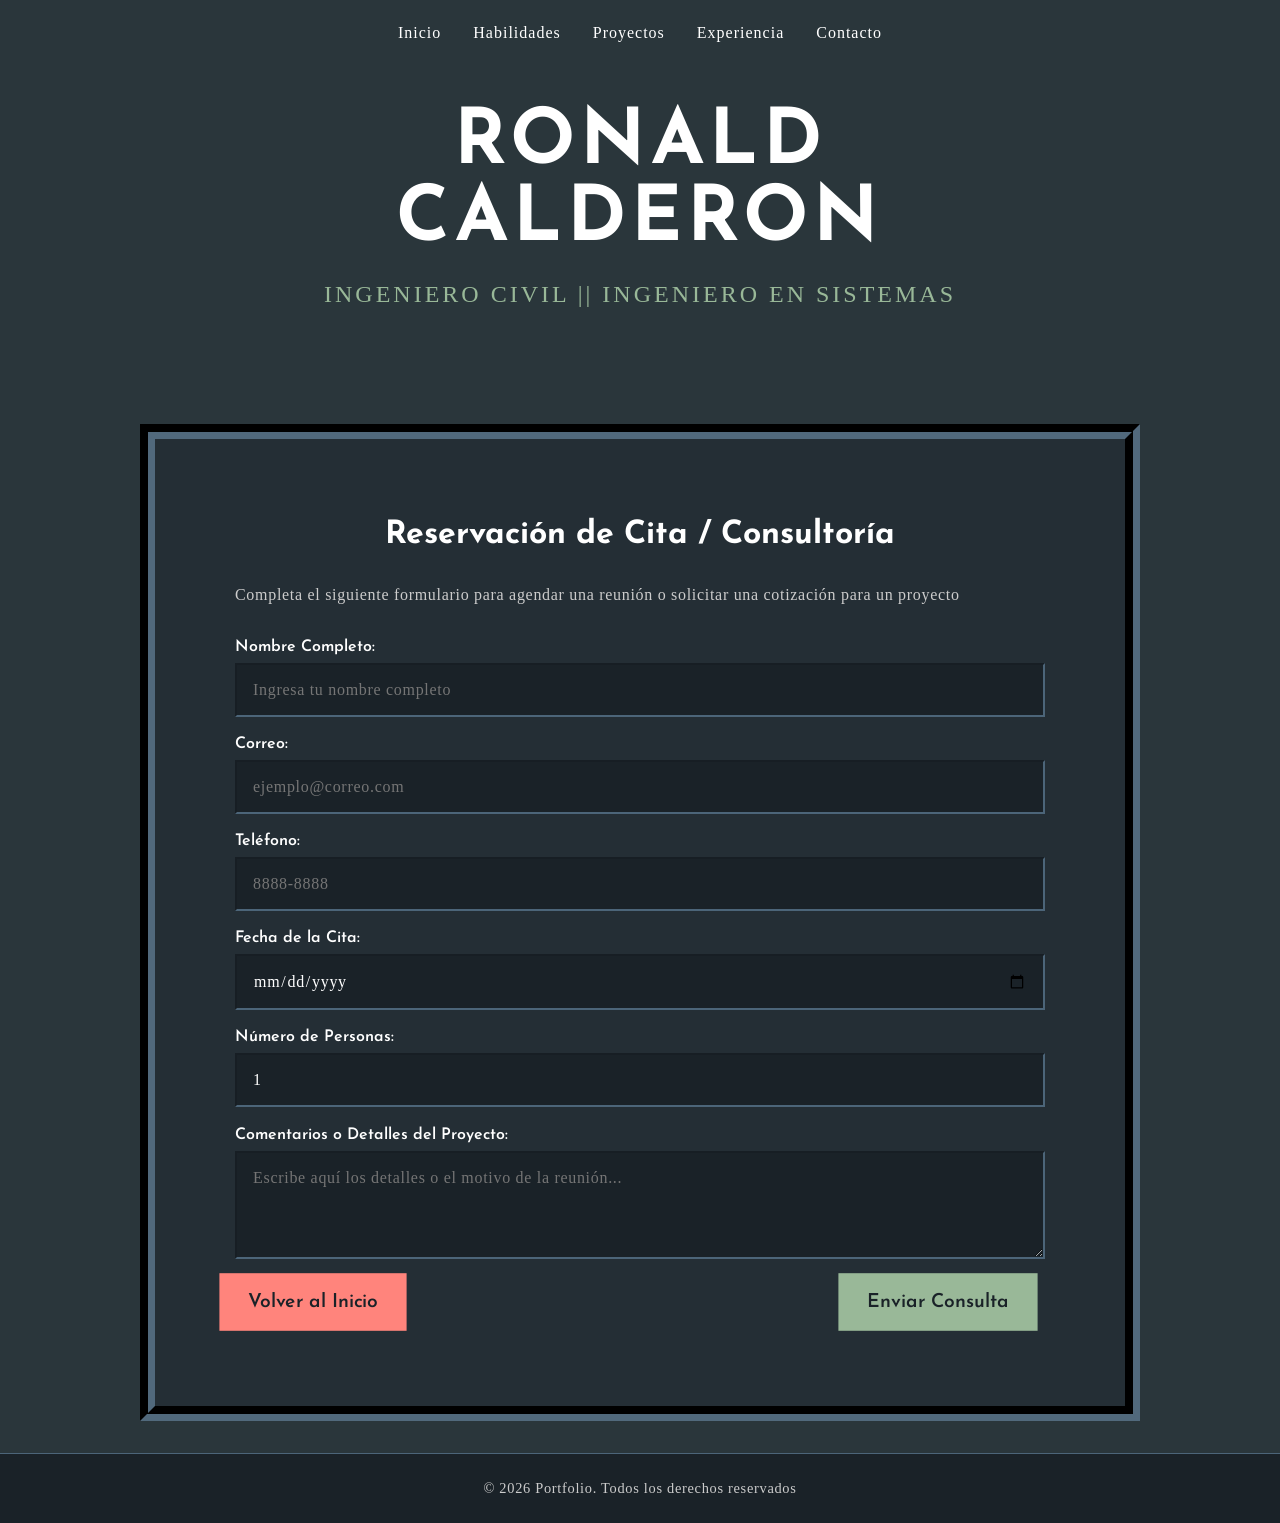
==== practica1.html @ e188de24 "first commit" ====
<!DOCTYPE html>
<html lang="es"> <!-- Bloque donde se coloca el código html -->

<head>
    <!-- Metadatos de la web: los css que queremos usar, y ligar aquellos scripts de javascript que queremos que la web utilice -->
    <meta charset="UTF-8">
    <meta http-equiv="X-UA-Compatible" content="IE=edge"> <!-- Compatibilidad con varios navegador -->
    <meta name="viewport" content="width=device-width, initial-scale=1.0"><!-- Diseño responsible en diferentes dispositivos -->
    <title>Práctica 1 - Form</title> <!-- Título de la pestaña -->
    <link rel="stylesheet" href="css/styles.css"> <!-- Enlace de hoja de estilos externa CSS -->
</head>

<body> <!-- Aquí se define todo el contenido que quiero que el usuario vea desde la página web -->

    <!-- ENCABEZADO -->
    <header class="main-header">
        <nav class="main-nav">
            <ul class="nav-list">
                <li><a class="nav-link" href="index.html">Inicio</a></li>
                <li><a class="nav-link" href="index.html#habilidades">Habilidades</a></li>
                <li><a class="nav-link" href="index.html#proyectos">Proyectos</a></li>
                <li><a class="nav-link" href="index.html#experiencia">Experiencia</a></li>
                <li><a class="nav-link" href="index.html#contacto">Contacto</a></li>
            </ul>
        </nav>

        <div class="me-section">
            <h1 class="me-title">RONALD<br>CALDERON</h1>
            <p class="me-subtitle">INGENIERO CIVIL || INGENIERO EN SISTEMAS</p>
        </div>
    </header>

    <!-- CONTENIDO PRINCIPAL -->
    <main class="main-container">
        <section class="form-card">
            <h2 class="form-title">Reservación de Cita / Consultoría</h1>
            <p class="form-subtitle">Completa el siguiente formulario para agendar una reunión o solicitar una cotización para un proyecto</p>

            <form class="reservation-form" action="#">
                <!-- Campo: Nombre -->
                <div class="form-group">
                    <label for="nombre">Nombre Completo:</label>
                    <input type="text" id="nombre" name="nombre" placeholder="Ingresa tu nombre completo" required>
                </div>

                <!-- Campo: Correo -->
                <div class="form-group">
                    <label for="correo">Correo:</label>
                    <input type="email" id="correo" name="correo" placeholder="ejemplo@correo.com" required>
                </div>

                <!-- Campo: Telefono -->
                <div class="form-group">
                    <label for="telefono">Teléfono:</label>
                    <input type="text" id="telefono" name="telefono" placeholder="8888-8888" required>
                </div>

                <!-- Campo: Fecha -->
                <div class="form-group">
                    <label for="fecha">Fecha de la Cita:</label>
                    <input type="date" id="fecha" name="fecha" required>
                </div>

                <!-- Campo: Número de personas -->
                <div class="form-group">
                    <label for="personas">Número de Personas:</label>
                    <input type="number" id="personas" name="personas" min="1" max="10" value="1" required>
                </div>

                <!-- Campo: Comentarios -->
                <div class="form-group">
                    <label for="comentarios">Comentarios o Detalles del Proyecto:</label>
                    <textarea id="comentarios" name="comentarios" rows="4" placeholder="Escribe aquí los detalles o el motivo de la reunión..."></textarea>
                </div>

                <!-- Botón de Envío -->
                <div class="form-actions">
                    <a href="index.html" class="btn btn-secondary">Volver al Inicio</a>
                    <input type="submit" class="btn btn-primary" value="Enviar Consulta">
                </div>
            </form>

        </section>
    </main>

    <!-- PIE DE PÁGINA-->
    <footer class="main-footer">
        <p>&copy; 2026 Portfolio. Todos los derechos reservados</p>
    </footer>

</body>

</html>
---- css/styles.css ----
/* ==========================================================================
   1. VARIABLES Y CONFIGURACIÓN GLOBAL
   ========================================================================== */
@import url('https://fonts.googleapis.com/css2?family=Josefin+Sans:ital,wght@0,100..700;1,100..700&display=swap');

:root {
    --font-sans: 'Josefin Sans', sans;
    --font-cardo: 'Cardo', cardo;

    /* Paleta de Colores */
    --bg-main: #2A363B;
    --bg-card: #242e35;
    --bg-input: #1a2228;
    --bg-respond: #5a6d5a;
    --accent-green: #99B898;
    --accent-yellow: #FECEA8;
    --accent-hover: #ff847c;
    --accent-red: #E84A5F;
    --border-color: #4c6579;
    --text-light: #ffffff;
    --text-muted: #cccccc;

}

body {
    /* Estructura base */
    margin: 0;
    padding: 0;
    display: flex;
    flex-direction: column;
    min-height: 100vh;

    /* Estilo */
    background-color: var(--bg-main);
    font-family: var(--font-sans);
    color: var(--text-light);
    scroll-behavior: smooth;
}

* {
    /* Modelo universal de cajas */
    box-sizing: border-box;
}

main.main-container {
    flex: 1;
    display: flex;
    flex-direction: column;
    justify-content: center;
    align-items: center;
    gap: 5rem;
    padding: 2rem 1rem;
    /*Nota 1rem = 16px*/
}

/* Tipografía base */
p {
    font-family: var(--font-cardo);
    font-size: 1rem;
    letter-spacing: 0.7px;
    line-height: 1.5;

    color: var(--text-muted)
}

/* ==========================================================================
   2. ENCABEZADO Y NAVEGACIÓN
   ========================================================================== */
.main-header {
    padding: 1.5rem 1rem;
    width: 100%;
}

.main-nav {
    margin-bottom: 2rem;
    display: flex;
    justify-content: center;
}

.nav-list {
    margin: 0;
    padding: 0;
    display: flex;
    flex-wrap: wrap;
    justify-content: center;
    gap: 2rem;
    /* Espacio entre elementos de la lista */
    list-style: none;
    /* Quitar estilo de lista a los elementos */
}

.nav-link {
    text-decoration: none;
    /* Quitar estilo de link */
    font-family: var(--font-cardo);
    color: var(--text-light);
    font-size: 1rem;
    letter-spacing: 1px;
    transition: color 0.3s ease;
}

.me-section {
    text-align: center;
    padding: 2rem 1rem;
}

.me-title {
    margin: 0;
    font-size: clamp(2.5rem, 6vw, 5rem);
    /* Tamaño del texto responsibo según el tamaño de la ventana: clamp(mínimo, preferido, máximo)*/
    letter-spacing: 5px;
    line-height: 1;
}

.me-subtitle {
    font-size: clamp(1rem, 2vw, 1.5rem);
    letter-spacing: 3px;
    margin-top: 1rem;
    color: var(--accent-green);
}

/* ==========================================================================
   3. BOTONES REUTILIZABLES
   ========================================================================== */
.btn {
    /* Dimensiones y espaciado */
    display: inline-block;
    /* Para que opcupe solo el ancho del texto + el padding */
    padding: 1rem 1.5rem;

    /* Estilo de texto */
    text-decoration: none;
    font-size: 1rem;
    font-family: var(--font-sans);
    font-weight: 600;
    text-align: center;
    text-decoration: none;

    /* Estilo base */
    border: none;

    /* Interacción */
    cursor: pointer;
    transition: background-color 0.3s ease, transform 0.1s ease;
    /* Para transiciones suaves */
}

.btn:hover {
    /* Efecto al pasar el cursor sobre el botón */
    color: var(--text-light);
    transform: translateY(-2px);
}

.btn:active {
    /* Efecto al presionar el botón */
    background-color: var(--bg-input);
    transform: translateY(0);
}

.btn-primary {
    background-color: var(--accent-green);
    color: var(--bg-input);
    transform: scale(1.2);
    margin: 0rem 1.5rem;
}

.btn-secondary {
    background-color: var(--accent-hover);
    color: var(--bg-input);
    transform: scale(1.2);
}

.btn-terciary {
    max-height: 3.5rem;
    margin-right: 1rem;
    background-color: var(--accent-yellow);
    color: var(--bg-input);
    transform: scale(1.2);

     
}

/* ==========================================================================
   4. TARJETAS Y SECCIONES (Index y Formulario)
   ========================================================================== */
.card-section,
.form-card {
    background-color: var(--bg-card);
    border: 15px groove var(--bg-input);
    padding: 5rem;
    max-width: 1000px;
    width: 100%;
}

.section-title,
.form-title {
    font-size: 2rem;
    margin-top: 0;
    margin-bottom: 1rem;
    text-align: center;
}

.section-text,
.form-subtitle {
    text-align: flex-start;
    margin-top: 2rem;
    margin-bottom: 2rem;
}

.card-actions {
    display: flex;
    justify-content: center;
    align-items: center;
}

/* Estilos de Formulario */
form {
    display: flex;
    flex-direction: column;
    gap: 1.2rem;
}

.form-group {
    display: flex;
    flex-direction: column;
    gap: 0.5rem;
}

.form-group label {
    font-size: 1rem;
    font-weight: 600;
}

.form-group input,
.form-group textarea {
    width: 100%;
    max-width: 100%;
    padding: 1rem;
    border: 2px inset var(--border-color);
    background-color: var(--bg-input);
    color: var(--text-light);
    font-family: var(--font-cardo);
    font-size: 1rem;
    letter-spacing: 0.7px;
    transition: border-color 0.3s ease;
}

.form-group input:focus,
.form-group textarea:focus {
    outline: none;
    border-color: var(--accent-green);
}

.form-actions {
    display: flex;
    width: 100%;
    /* Ajustar el contenido al ancho del form */
    justify-content: space-between;
    align-items: center;
    gap: 1rem;
}

.calculus-form {
    display: flex;
    flex-direction: row;
    justify-content: space-between;
    align-items: center;
}

/* Estilos de espacios de respuesta */
.respond-group {
    margin-top: 3rem;
    display: flex;
    flex-direction: row;
    gap: 1rem;
}

.respond-card {
    background-color: var(--bg-main);
    border: 5px groove var(--bg-input);
    padding: 1rem;
    justify-content: center;
    align-items: center;
    width: 100%;
}

.respond-textspace {
    background-color: var(--bg-respond);
    border-bottom: 3px solid var(--bg-input);
    padding: 0.8rem;
    width: 100%;

    /* Ajustes visuales para el texto de dinero */
    color: var(--text-light);
    font-size: 1.1rem;
    text-align: center;
    white-space: pre-line;
}

.book-quote {
    margin-top: 0.8rem;
    font-style: italic;
    font-size: 1.1rem;
    line-height: 1.6;
}

.book-quote-author {
    display: block;
    text-align: right;
    margin-top: 0.8rem;
    margin-bottom: 2rem;
    font-style: normal;
    font-size: 0.9rem;
    color: var(--accent-yellow);
    font-family: var(--font-sans);
}

/* ==========================================================================
   5. PIE DE PÁGINA (Sticky Footer)
   ========================================================================== */
.main-footer {
    display: flex;
    justify-content: center;
    align-items: center;
    padding: 1.5rem;
    background-color: var(--bg-input);
    border-top: 1px solid var(--border-color);
    margin-top: auto;
}

.main-footer p {
    margin: 0;
    font-size: 0.9rem;
}

/* ==========================================================================
   6. RESPONSIVIDAD
   ========================================================================== */
@media (max-width: 800px) {
    .nav-list {
        gap: 1rem;
    }

    .card-section,
    .form-card {
        padding: 1.5rem;
    }

    .form-actions, .respond-group {
        flex-direction: column;
    }

    .form-actions .btn {
        width: 100%;
    }
}
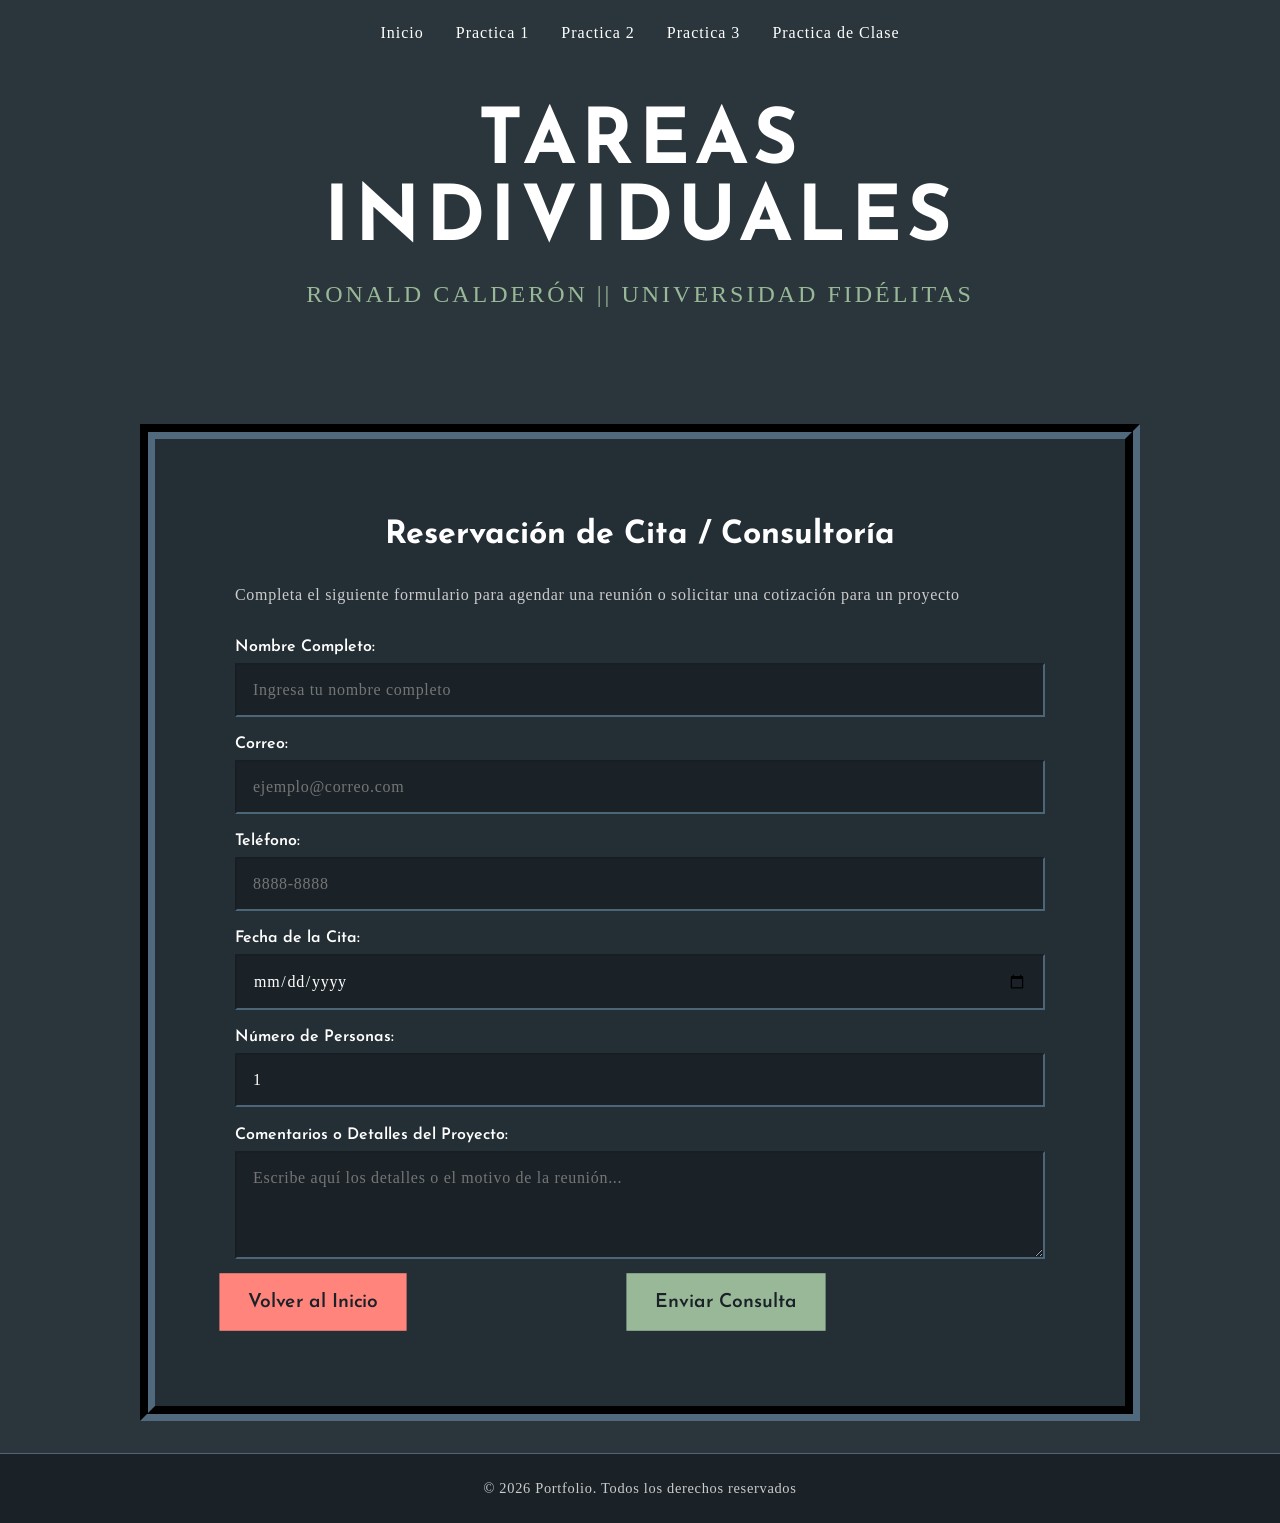
==== commit 08a26efe: "Ajustes para adaptar el proyecto a la practica 3" ====
--- a/practica1.html
+++ b/practica1.html
@@ -17,16 +17,16 @@
         <nav class="main-nav">
             <ul class="nav-list">
                 <li><a class="nav-link" href="index.html">Inicio</a></li>
-                <li><a class="nav-link" href="index.html#habilidades">Habilidades</a></li>
-                <li><a class="nav-link" href="index.html#proyectos">Proyectos</a></li>
-                <li><a class="nav-link" href="index.html#experiencia">Experiencia</a></li>
-                <li><a class="nav-link" href="index.html#contacto">Contacto</a></li>
+                <li><a class="nav-link" href="practica1.html">Practica 1</a></li>
+                <li><a class="nav-link" href="practica2.html">Practica 2</a></li>
+                <li><a class="nav-link" href="practica3.html">Practica 3</a></li>
+                <li><a class="nav-link" href="practicaClase/practicaClase6.php">Practica de Clase</a></li>
             </ul>
         </nav>
 
         <div class="me-section">
-            <h1 class="me-title">RONALD<br>CALDERON</h1>
-            <p class="me-subtitle">INGENIERO CIVIL || INGENIERO EN SISTEMAS</p>
+            <h1 class="me-title">TAREAS<br>INDIVIDUALES</h1>
+            <p class="me-subtitle">RONALD CALDERÓN || UNIVERSIDAD FIDÉLITAS</p>
         </div>
     </header>
 
--- a/css/styles.css
+++ b/css/styles.css
@@ -161,7 +161,7 @@
     background-color: var(--accent-green);
     color: var(--bg-input);
     transform: scale(1.2);
-    margin: 0rem 1.5rem;
+    margin: auto;
 }
 
 .btn-secondary {
@@ -176,8 +176,6 @@
     background-color: var(--accent-yellow);
     color: var(--bg-input);
     transform: scale(1.2);
-
-     
 }
 
 /* ==========================================================================
@@ -211,6 +209,12 @@
     display: flex;
     justify-content: center;
     align-items: center;
+}
+
+.section-button {
+    display: flex;
+    justify-content: center;
+    margin: auto;
 }
 
 /* Estilos de Formulario */
@@ -352,5 +356,6 @@
 
     .form-actions .btn {
         width: 100%;
+        margin: auto;
     }
 }
